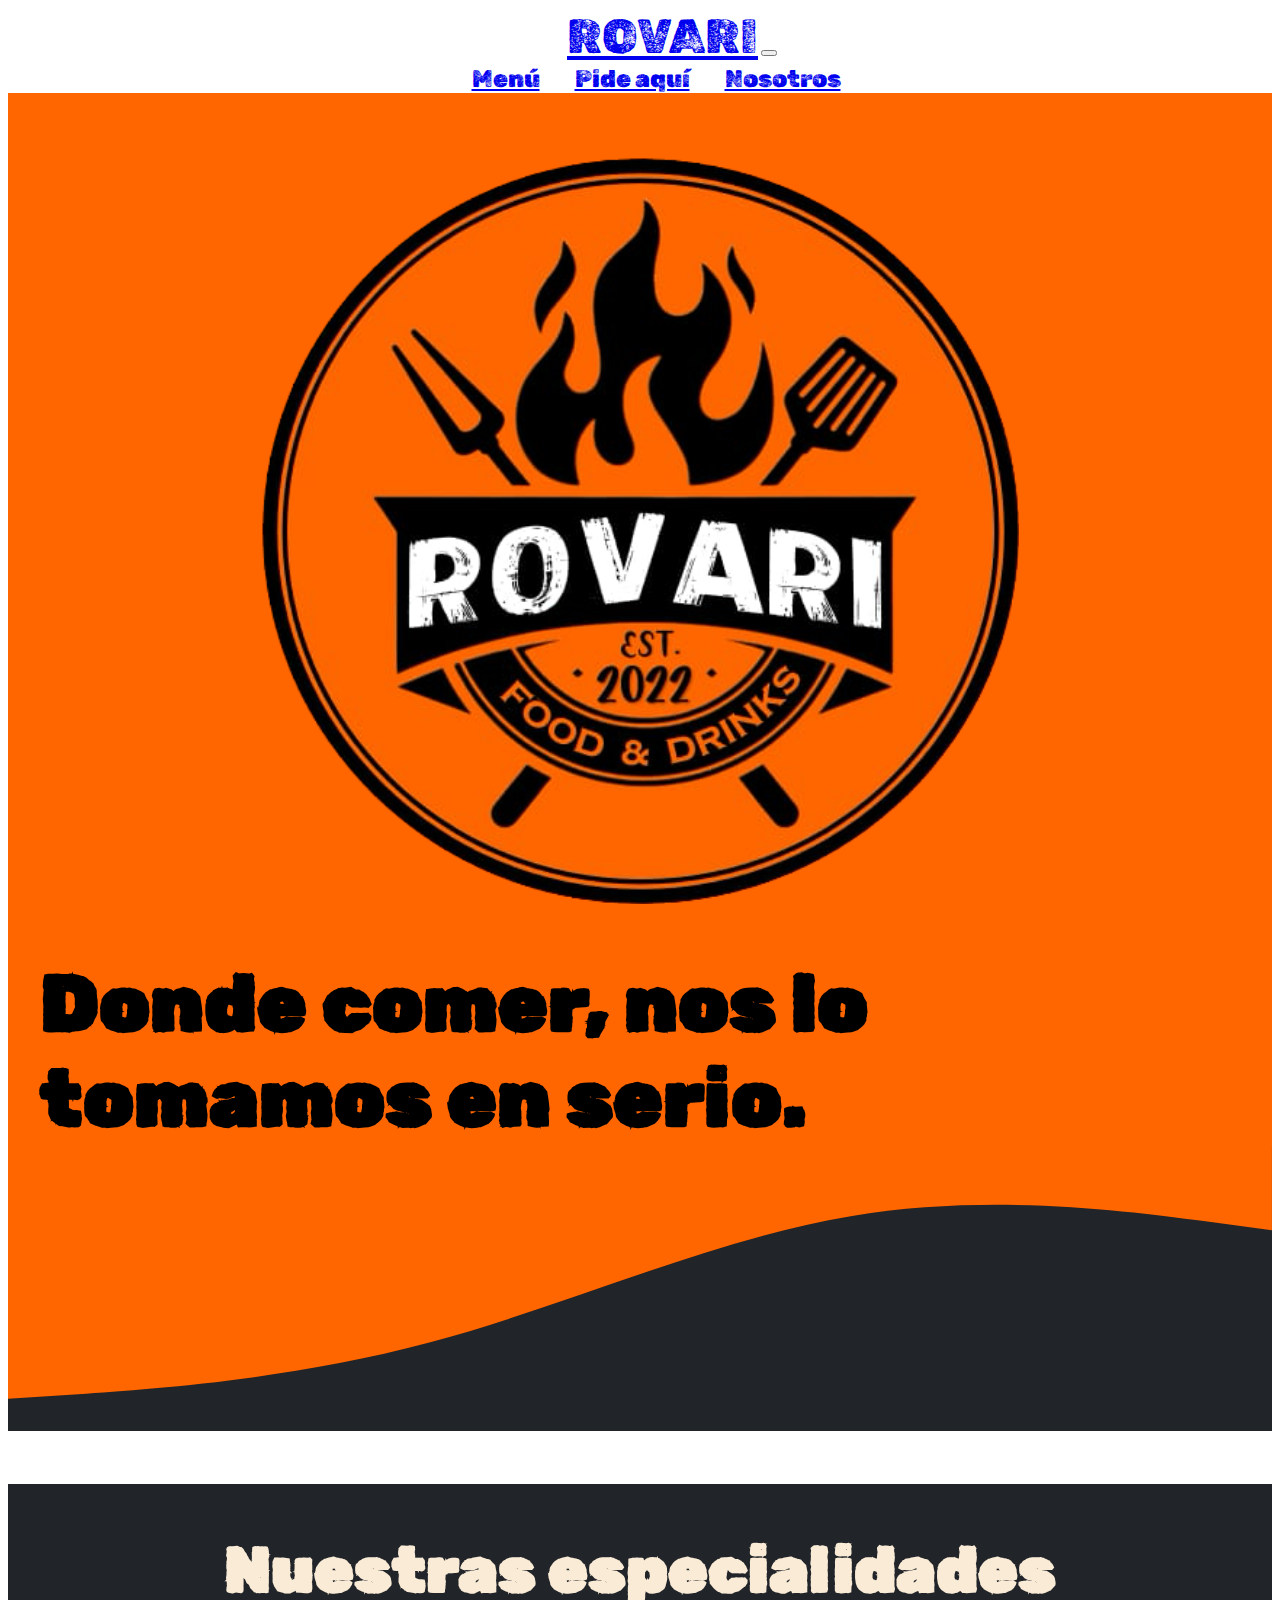
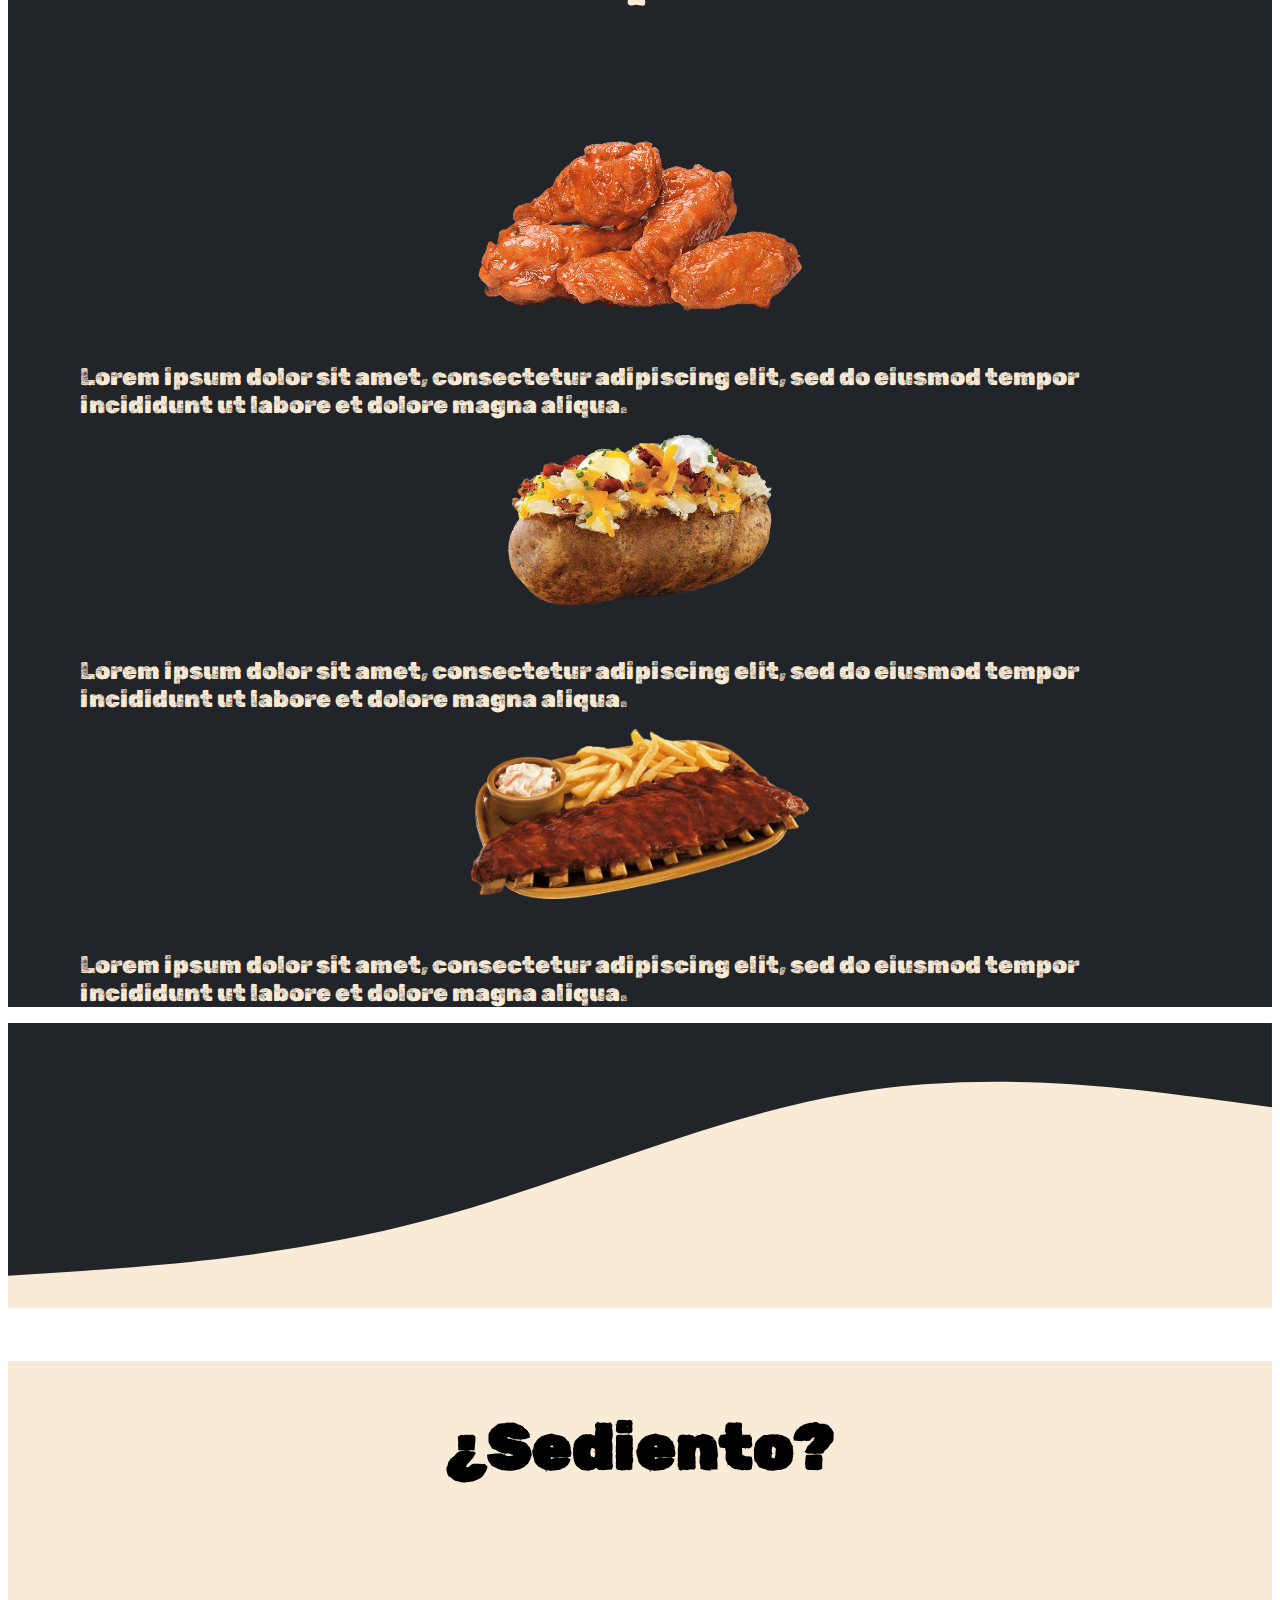
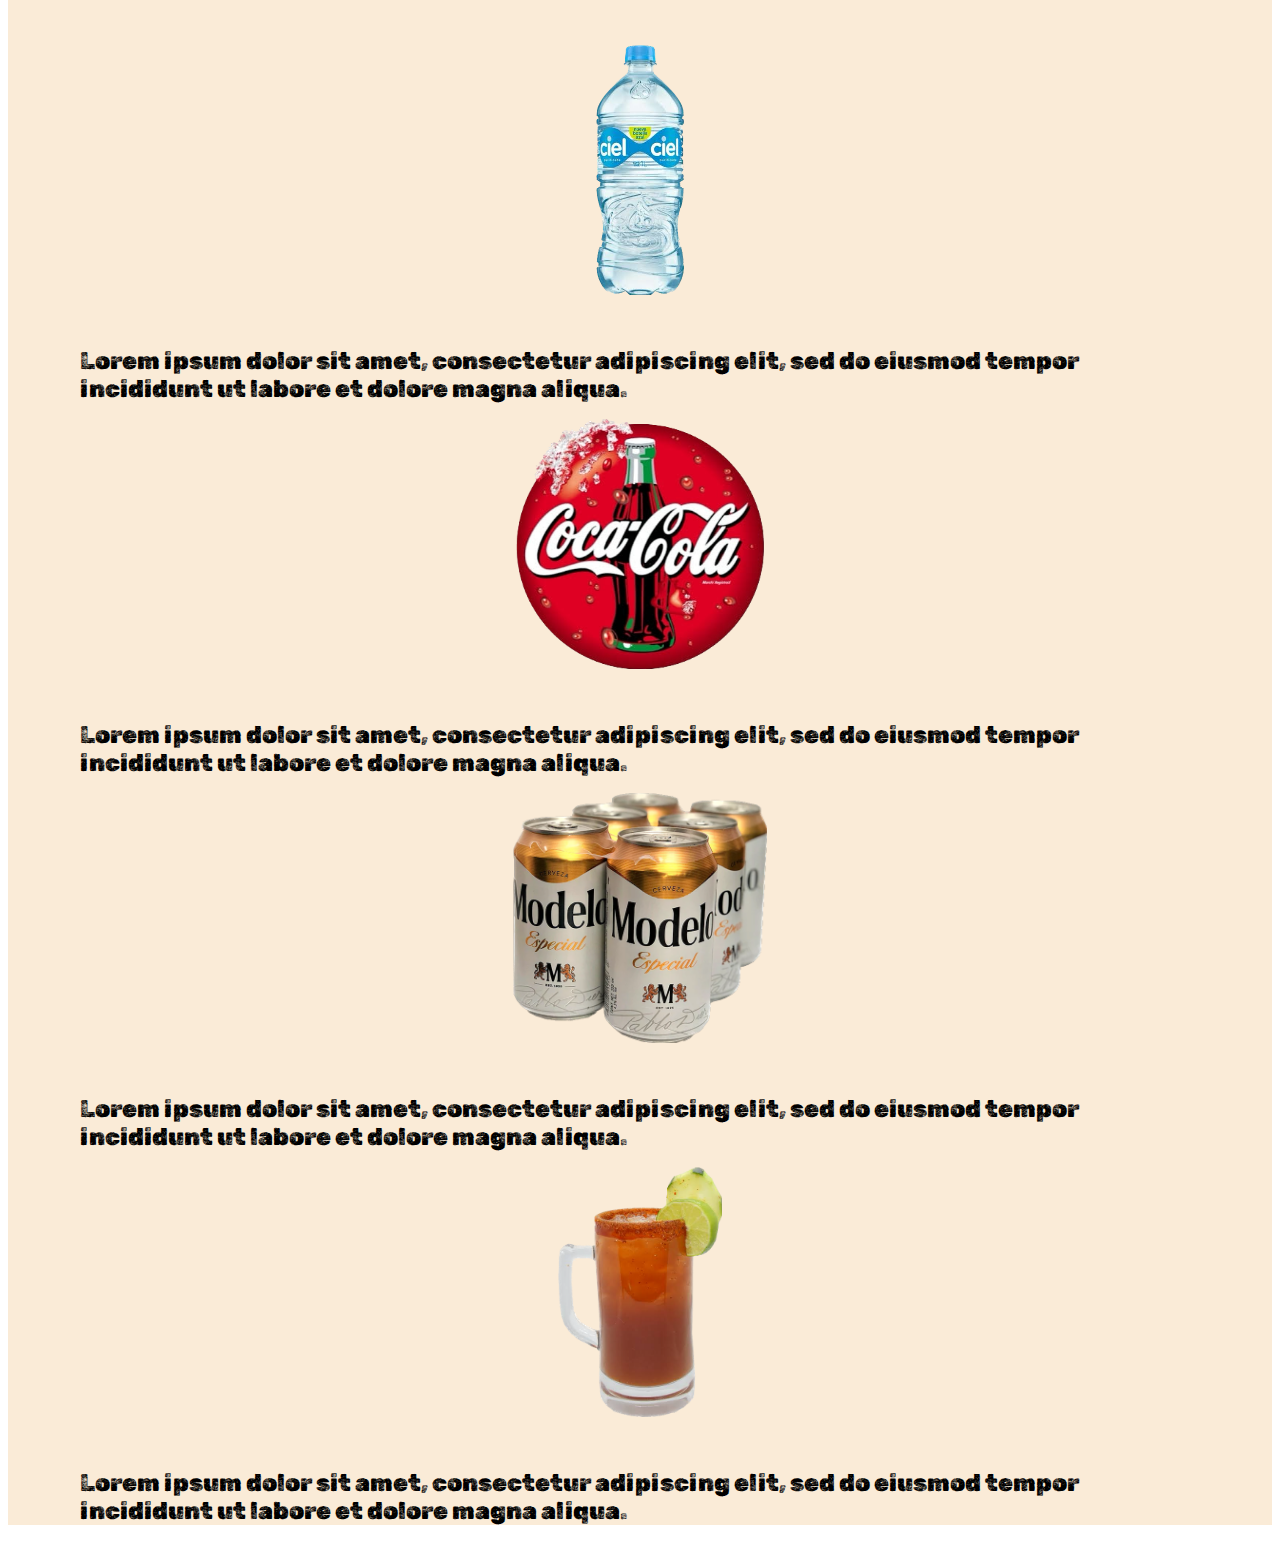
==== index.html @ 6ac89be6 "Add files via upload" ====
<!DOCTYPE html>
<html lang="en">
<head>
    <meta charset="UTF-8">
    <meta http-equiv="X-UA-Compatible" content="IE=edge">
    <meta name="viewport" content="width=device-width, initial-scale=1.0">
    <title>ROVARI - Wings, Ribs and Burgers</title>
    <!-- Favicon -->
    <link rel="icon" href="/images/ROVARI_favicon.ico">
    <!-- Google Fonts -->
    <link rel="preconnect" href="https://fonts.googleapis.com">
    <link rel="preconnect" href="https://fonts.gstatic.com" crossorigin>
    <link href="https://fonts.googleapis.com/css2?family=Rubik+Dirt&display=swap" rel="stylesheet">
    <!-- Bootstrap CSS and Icons -->
    <link href="https://cdn.jsdelivr.net/npm/bootstrap@5.3.0-alpha3/dist/css/bootstrap.min.css" rel="stylesheet" integrity="sha384-KK94CHFLLe+nY2dmCWGMq91rCGa5gtU4mk92HdvYe+M/SXH301p5ILy+dN9+nJOZ" crossorigin="anonymous">
    <link rel="stylesheet" href="https://cdn.jsdelivr.net/npm/bootstrap-icons@1.10.4/font/bootstrap-icons.css">
    <!-- Stylesheet -->
    <link rel="stylesheet" href="/style.css">

</head>
<body>
    <section class="Navigation-bar">
        <nav class="navbar navbar-expand-lg navbar-dark bg-dark">
            <div class="container-fluid">
              <a class="navbar-brand companyName" href="#">ROVARI</a>
              <button class="navbar-toggler" type="button" data-bs-toggle="collapse" data-bs-target="#navbarNavAltMarkup" aria-controls="navbarNavAltMarkup" aria-expanded="false" aria-label="Toggle navigation">
                <span class="navbar-toggler-icon"></span>
              </button>
              <div class="collapse navbar-collapse navigation-options" id="navbarNavAltMarkup">
                <div class="navbar-nav">
                  <a class="nav-link" aria-current="page" href="#">Menú</a>
                  <a class="nav-link" href="#">Pide aquí</a>
                  <a class="nav-link last-option-navbar" href="#">Nosotros</a>
                </div>
              </div>
            </div>
          </nav>
    </section>

    <section class="title">
      <div class="row g-0">
        <div class="col-lg-6">
          <img class="title-image" src="/images/logo.PNG" alt="ROVARI-logo">
        </div>
        <div class="col-lg-6">
          <h1 class="main-heading">Donde comer, nos lo tomamos en serio.</h1>
        </div>
      </div>
    </section>

    <section class="food-wave">
      <svg xmlns="http://www.w3.org/2000/svg" viewBox="0 0 1440 320"><path fill="#ff6600" fill-opacity="1" d="M0,288L80,282.7C160,277,320,267,480,224C640,181,800,107,960,80C1120,53,1280,75,1360,85.3L1440,96L1440,0L1360,0C1280,0,1120,0,960,0C800,0,640,0,480,0C320,0,160,0,80,0L0,0Z"></path></svg>
    </section>

    <section class="food-container">
      <h2 class="title-food">Nuestras especialidades</h2>
      <div class="row g-0">
        <div class="col-lg-4 food-col">
          <figure>
            <img class="food-image" src="/images/wings.PNG" alt="wings-pic">
            <p class="food-description">Lorem ipsum dolor sit amet, consectetur adipiscing elit, sed do eiusmod tempor incididunt ut labore et dolore magna aliqua.</p>
          </figure>
        </div>
        <div class="col-lg-4 food-col">
          <figure>
            <img class="food-image" src="/images/baked-potato.PNG" alt="baked-potato-pic">
            <p class="food-description">Lorem ipsum dolor sit amet, consectetur adipiscing elit, sed do eiusmod tempor incididunt ut labore et dolore magna aliqua.</p>
          </figure>
        </div>
        <div class="col-lg-4 food-col">
          <figure>
            <img class="food-image" src="/images/ribs.PNG" alt="ribs-pic">
            <p class="food-description">Lorem ipsum dolor sit amet, consectetur adipiscing elit, sed do eiusmod tempor incididunt ut labore et dolore magna aliqua.</p>
          </figure>
        </div>
      </div>
    </section>

    <section class="drinks-wave">
      <svg xmlns="http://www.w3.org/2000/svg" viewBox="0 0 1440 320"><path fill="#212529" fill-opacity="1" d="M0,288L80,282.7C160,277,320,267,480,224C640,181,800,107,960,80C1120,53,1280,75,1360,85.3L1440,96L1440,0L1360,0C1280,0,1120,0,960,0C800,0,640,0,480,0C320,0,160,0,80,0L0,0Z"></path></svg>
    </section>

    <section class="drinks-container">
      <div class="row g-0">
        <h2 class="title-drinks">¿Sediento?</h2>
        <div class="col-lg-3">
          <figure>
            <img class="drinks-image" src="/images/water.PNG" alt="water-pic">
            <p class="drinks-description">Lorem ipsum dolor sit amet, consectetur adipiscing elit, sed do eiusmod tempor incididunt ut labore et dolore magna aliqua.</p>
          </figure>
        </div>
        <div class="col-lg-3">
          <figure>
            <img class="drinks-image" src="/images/coke.PNG" alt="coke-pic">
            <p class="drinks-description">Lorem ipsum dolor sit amet, consectetur adipiscing elit, sed do eiusmod tempor incididunt ut labore et dolore magna aliqua.</p>
          </figure>
        </div>
        <div class="col-lg-3">
          <figure>
            <img class="drinks-image" src="/images/beer.PNG" alt="beer-pic">
            <p class="drinks-description">Lorem ipsum dolor sit amet, consectetur adipiscing elit, sed do eiusmod tempor incididunt ut labore et dolore magna aliqua.</p>
          </figure>
        </div>
        <div class="col-lg-3">
          <figure>
            <img class="drinks-image" src="/images/miche.PNG" alt="michelada-pic">
            <p class="drinks-description">Lorem ipsum dolor sit amet, consectetur adipiscing elit, sed do eiusmod tempor incididunt ut labore et dolore magna aliqua.</p>
          </figure>
        </div>
      </div>
    </section>

    <!-- Bootstrap JS -->
    <script src="https://cdn.jsdelivr.net/npm/bootstrap@5.3.0-alpha3/dist/js/bootstrap.bundle.min.js" integrity="sha384-ENjdO4Dr2bkBIFxQpeoTz1HIcje39Wm4jDKdf19U8gI4ddQ3GYNS7NTKfAdVQSZe" crossorigin="anonymous"></script>
</body>
</html>
---- style.css ----
body {
    font-family: 'Rubik Dirt', cursive;
    text-align: center;
}

.companyName {
    font-size: 3rem;
    margin-left: 4rem;
}

.navigation-options {
    justify-content: right;
}

.nav-link {
    font-size: 1.5rem;
    margin-left: 2rem;
}

¡.last-option-navbar {
    margin-right: 2rem;
}

.title {
    background-color: #ff6600;
}

.title-image {
    width: 60%;
    margin-top: 4rem;
}

.main-heading {
    font-size: 5rem;
    margin-top: 14rem;
    text-align: left;
}

.food-wave {
    background-color: #212529;
}

.food-container {
    background-color: #212529;
}

.title-food {
    color: antiquewhite;
    font-size: 4rem;
    padding: 3rem 0 10rem 0;
}

.food-col {
    background-color: #212529;
    color: antiquewhite;
}

.food-image {
    height: 250px;
    margin-bottom: 2rem;
}

.food-description {
    font-size: 1.5rem;
    margin-top: 2rem;
    text-align: left;
    margin: 0 2rem 0 2rem;
}

.drinks-wave {
    background-color: antiquewhite;
}

.drinks-container {
    background-color: antiquewhite;
}

.title-drinks {
    font-size: 5rem;
    margin-bottom: 5rem;
}

.drinks-image {
    height: 300px;
    margin-bottom: 2rem;
}

.drinks-description {
    font-size: 1.5rem;
    margin-top: 2rem;
    text-align: left;
    margin: 0 2rem 0 2rem;
}

@media (max-width: 1400px){
    .title-image {
        width: 60%;
    }

    .main-heading {
        margin: 3rem 2rem 0 2rem;
        font-size: 5rem;
    }

    .title-food {
        font-size: 4rem;
        padding: 3rem 2rem 5rem 2rem;
    }

    .food-image {
        height: 170px;
        margin-bottom: 3rem;
    }

    .title-drinks {
        font-size: 4rem;
        padding: 3rem 2rem 5rem 2rem;
    }

    .drinks-image {
        height: 250px;
        margin-bottom: 3rem;
    }
}

@media (max-width: 600px){
    .title-image {
        width: 60%;
    }

    .main-heading {
        margin: 3rem 2rem 0 2rem;
        font-size: 3rem;
    }

    .title-food {
        text-align: left;
        font-size: 2.7rem;
        padding: 3rem 1rem 1rem 2rem;
    }

    .food-image {
        height: 170px;
        margin-top: 3rem;
        margin-bottom: 4rem;
    }

    .food-description {
        font-size: 1.3rem;
        margin-top: 2rem;
        text-align: left;
        margin: 0 3rem 0 3rem;
    }

    .title-drinks {
        font-size: 3rem;
        padding-top: 3rem;
        margin-bottom: 0;
    }

    .drinks-image {
        height: 170px;
        margin-top: 2rem;
        margin-bottom: 4rem;
    }

    .drinks-description {
        font-size: 1.3rem;
        margin-top: 1.5rem;
        text-align: left;
        margin: 0 3rem 0 3rem;
    }
}
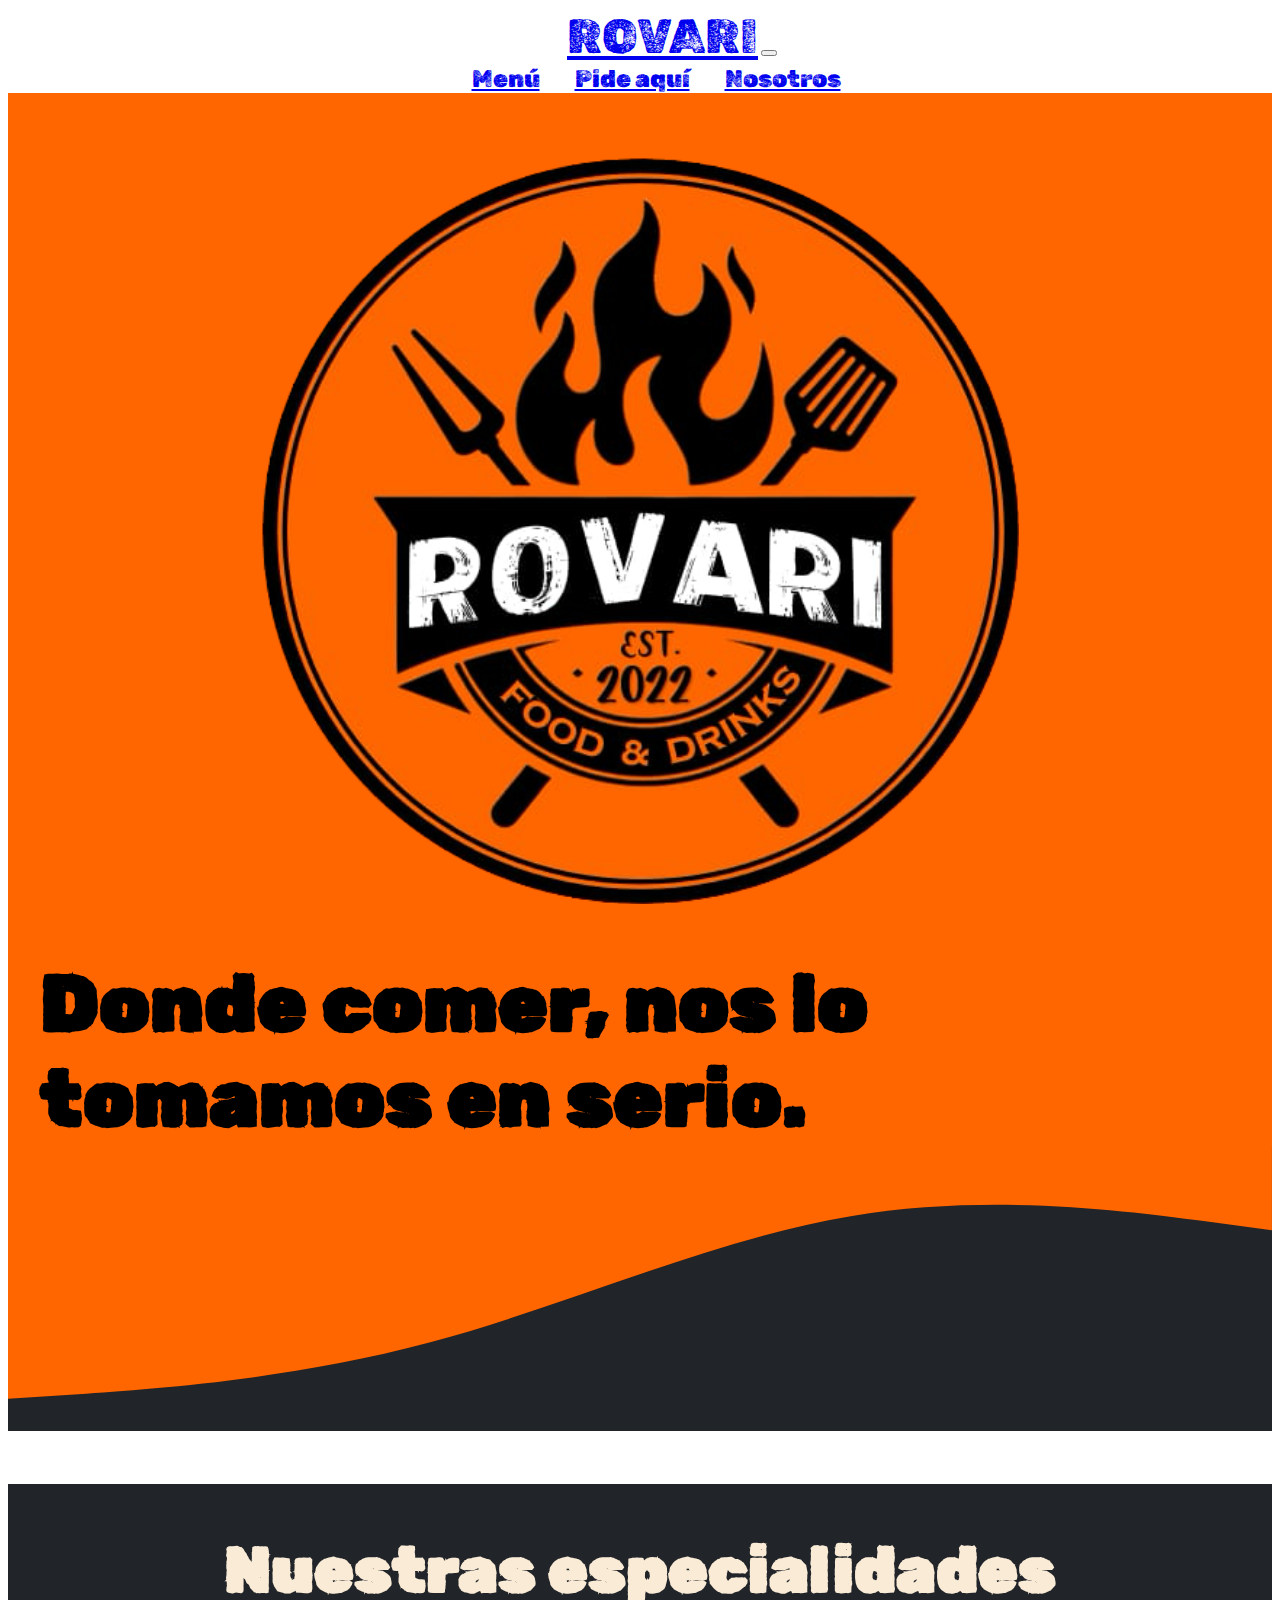
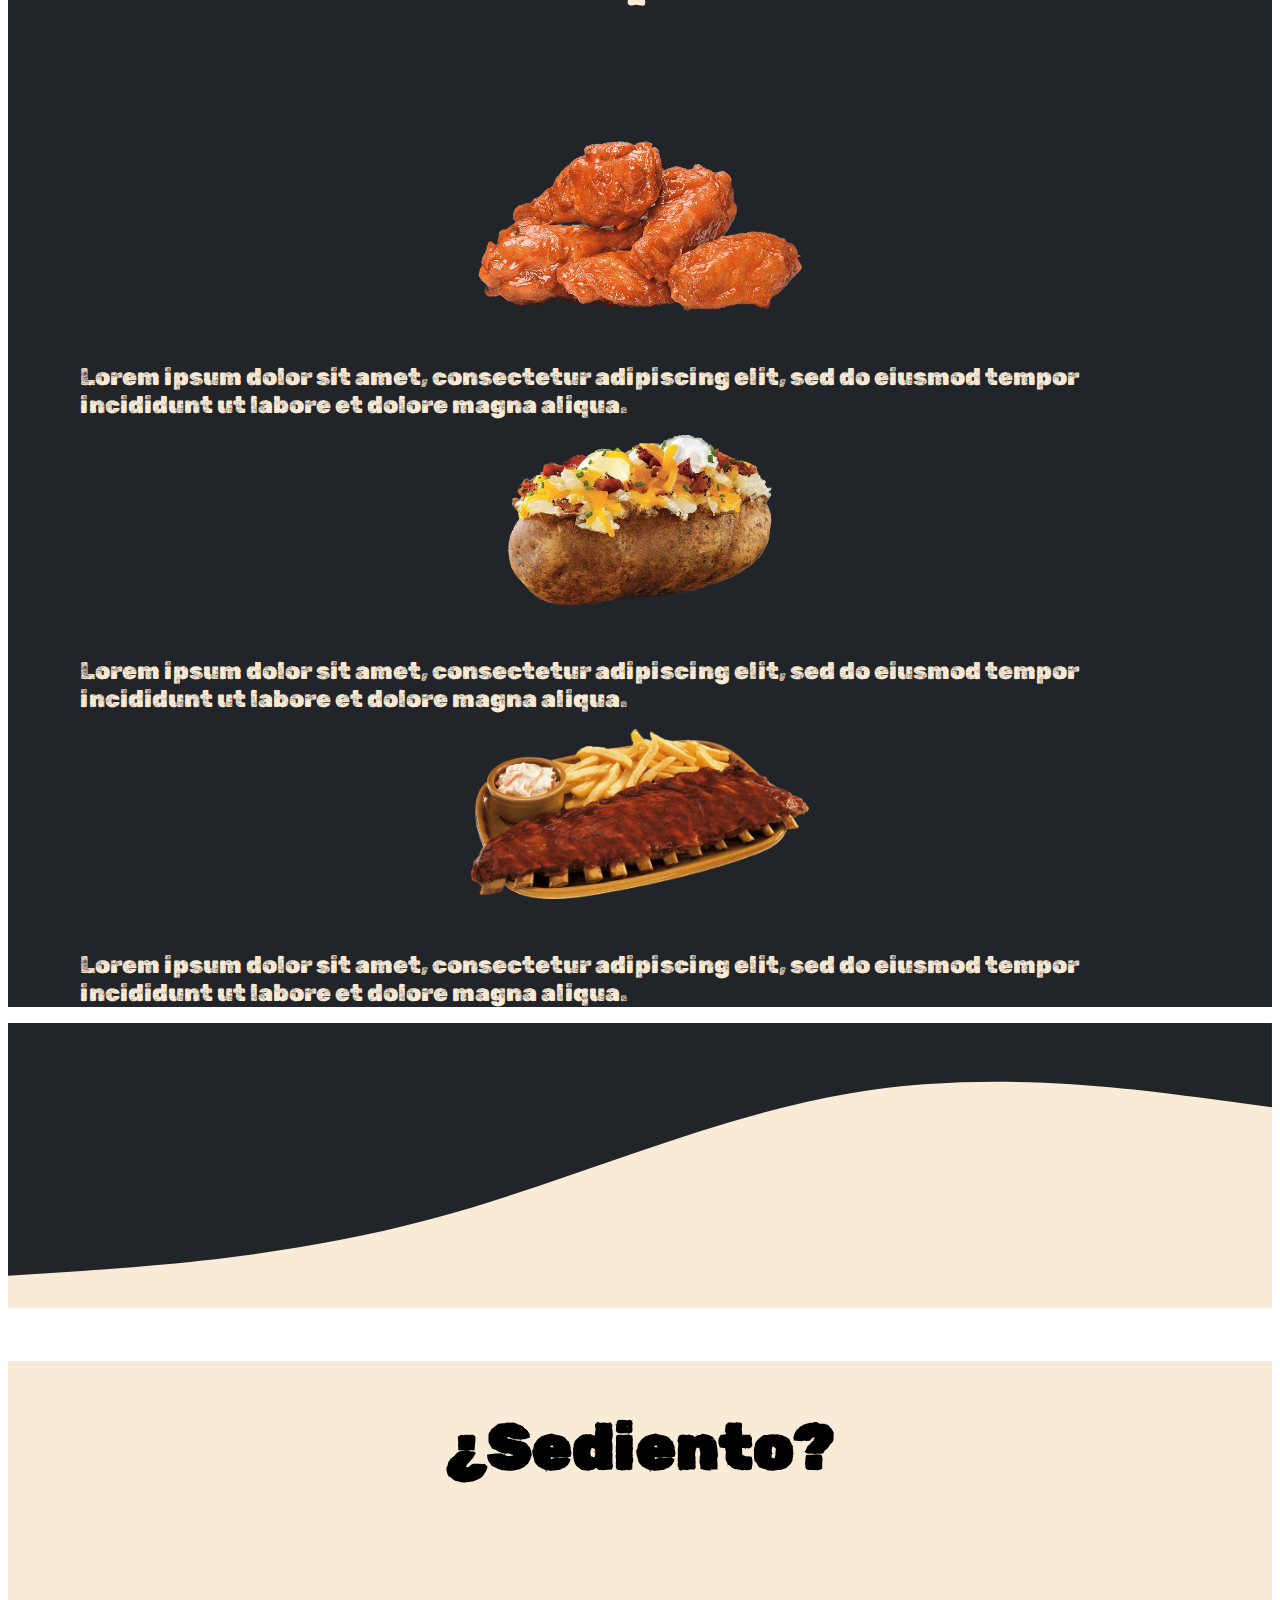
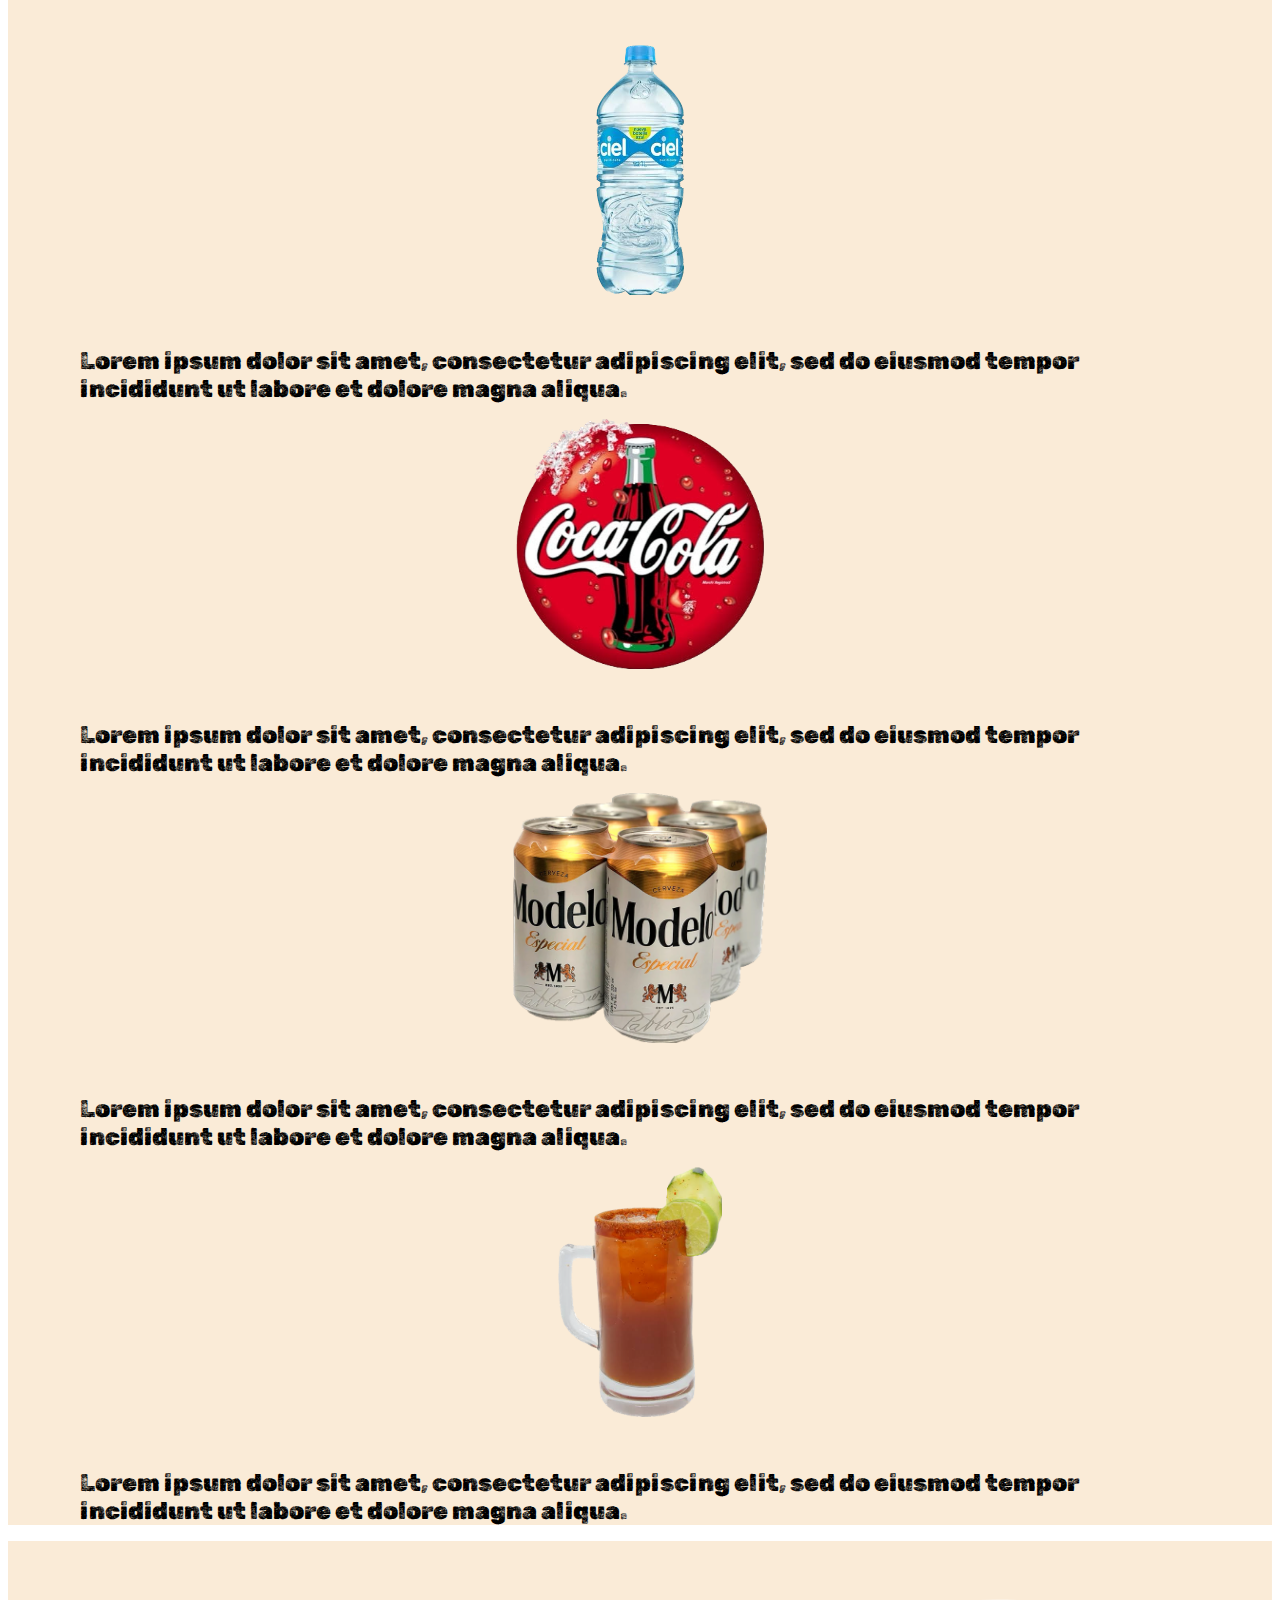
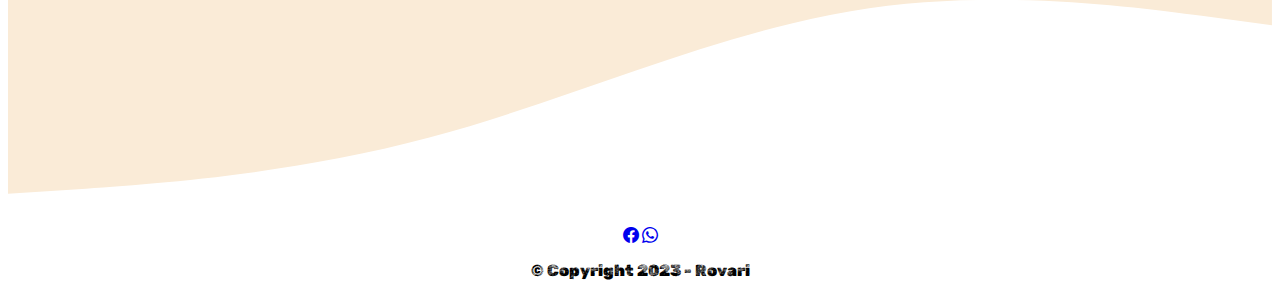
==== commit 96281708: "Add files via upload" ====
--- a/index.html
+++ b/index.html
@@ -6,7 +6,7 @@
     <meta name="viewport" content="width=device-width, initial-scale=1.0">
     <title>ROVARI - Wings, Ribs and Burgers</title>
     <!-- Favicon -->
-    <link rel="icon" href="/images/ROVARI_favicon.ico">
+    <link rel="icon" href="images/ROVARI_favicon.ico">
     <!-- Google Fonts -->
     <link rel="preconnect" href="https://fonts.googleapis.com">
     <link rel="preconnect" href="https://fonts.gstatic.com" crossorigin>
@@ -15,7 +15,7 @@
     <link href="https://cdn.jsdelivr.net/npm/bootstrap@5.3.0-alpha3/dist/css/bootstrap.min.css" rel="stylesheet" integrity="sha384-KK94CHFLLe+nY2dmCWGMq91rCGa5gtU4mk92HdvYe+M/SXH301p5ILy+dN9+nJOZ" crossorigin="anonymous">
     <link rel="stylesheet" href="https://cdn.jsdelivr.net/npm/bootstrap-icons@1.10.4/font/bootstrap-icons.css">
     <!-- Stylesheet -->
-    <link rel="stylesheet" href="/style.css">
+    <link rel="stylesheet" href="css/style.css">
 
 </head>
 <body>
@@ -40,7 +40,7 @@
     <section class="title">
       <div class="row g-0">
         <div class="col-lg-6">
-          <img class="title-image" src="/images/logo.PNG" alt="ROVARI-logo">
+          <img class="title-image" src="images/logo.PNG" alt="ROVARI-logo">
         </div>
         <div class="col-lg-6">
           <h1 class="main-heading">Donde comer, nos lo tomamos en serio.</h1>
@@ -57,19 +57,19 @@
       <div class="row g-0">
         <div class="col-lg-4 food-col">
           <figure>
-            <img class="food-image" src="/images/wings.PNG" alt="wings-pic">
+            <img class="food-image" src="images/wings.PNG" alt="wings-pic">
             <p class="food-description">Lorem ipsum dolor sit amet, consectetur adipiscing elit, sed do eiusmod tempor incididunt ut labore et dolore magna aliqua.</p>
           </figure>
         </div>
         <div class="col-lg-4 food-col">
           <figure>
-            <img class="food-image" src="/images/baked-potato.PNG" alt="baked-potato-pic">
+            <img class="food-image" src="images/baked-potato.PNG" alt="baked-potato-pic">
             <p class="food-description">Lorem ipsum dolor sit amet, consectetur adipiscing elit, sed do eiusmod tempor incididunt ut labore et dolore magna aliqua.</p>
           </figure>
         </div>
         <div class="col-lg-4 food-col">
           <figure>
-            <img class="food-image" src="/images/ribs.PNG" alt="ribs-pic">
+            <img class="food-image" src="images/ribs.PNG" alt="ribs-pic">
             <p class="food-description">Lorem ipsum dolor sit amet, consectetur adipiscing elit, sed do eiusmod tempor incididunt ut labore et dolore magna aliqua.</p>
           </figure>
         </div>
@@ -85,31 +85,41 @@
         <h2 class="title-drinks">¿Sediento?</h2>
         <div class="col-lg-3">
           <figure>
-            <img class="drinks-image" src="/images/water.PNG" alt="water-pic">
+            <img class="drinks-image" src="images/water.PNG" alt="water-pic">
             <p class="drinks-description">Lorem ipsum dolor sit amet, consectetur adipiscing elit, sed do eiusmod tempor incididunt ut labore et dolore magna aliqua.</p>
           </figure>
         </div>
         <div class="col-lg-3">
           <figure>
-            <img class="drinks-image" src="/images/coke.PNG" alt="coke-pic">
+            <img class="drinks-image" src="images/coke.PNG" alt="coke-pic">
             <p class="drinks-description">Lorem ipsum dolor sit amet, consectetur adipiscing elit, sed do eiusmod tempor incididunt ut labore et dolore magna aliqua.</p>
           </figure>
         </div>
         <div class="col-lg-3">
           <figure>
-            <img class="drinks-image" src="/images/beer.PNG" alt="beer-pic">
+            <img class="drinks-image" src="images/beer.PNG" alt="beer-pic">
             <p class="drinks-description">Lorem ipsum dolor sit amet, consectetur adipiscing elit, sed do eiusmod tempor incididunt ut labore et dolore magna aliqua.</p>
           </figure>
         </div>
         <div class="col-lg-3">
           <figure>
-            <img class="drinks-image" src="/images/miche.PNG" alt="michelada-pic">
+            <img class="drinks-image" src="images/miche.PNG" alt="michelada-pic">
             <p class="drinks-description">Lorem ipsum dolor sit amet, consectetur adipiscing elit, sed do eiusmod tempor incididunt ut labore et dolore magna aliqua.</p>
           </figure>
         </div>
       </div>
     </section>
 
+    <section class="footer-wave">
+      <svg xmlns="http://www.w3.org/2000/svg" viewBox="0 0 1440 320"><path fill="#faebd7" fill-opacity="1" d="M0,288L80,282.7C160,277,320,267,480,224C640,181,800,107,960,80C1120,53,1280,75,1360,85.3L1440,96L1440,0L1360,0C1280,0,1120,0,960,0C800,0,640,0,480,0C320,0,160,0,80,0L0,0Z"></path></svg>
+    </section>
+
+    <section class="footer-container">
+      <a href="https://www.facebook.com/profile.php?id=100089805169221" target="_blank" class="social-icon"><i class="bi bi-facebook"></i></a>
+      <a href="https://wa.me/527831362451/?text=Hola%20quisiera%20hacer%20un%20pedido" target="_blank" class="social-icon"><i class="bi bi-whatsapp"></i></a>
+      <p class="copyright-section">© Copyright 2023 - Rovari</p>
+    </section>
+
     <!-- Bootstrap JS -->
     <script src="https://cdn.jsdelivr.net/npm/bootstrap@5.3.0-alpha3/dist/js/bootstrap.bundle.min.js" integrity="sha384-ENjdO4Dr2bkBIFxQpeoTz1HIcje39Wm4jDKdf19U8gI4ddQ3GYNS7NTKfAdVQSZe" crossorigin="anonymous"></script>
 </body>
--- a/css/style.css
+++ b/css/style.css
@@ -0,0 +1,173 @@
+body {
+    font-family: 'Rubik Dirt', cursive;
+    text-align: center;
+}
+
+.companyName {
+    font-size: 3rem;
+    margin-left: 4rem;
+}
+
+.navigation-options {
+    justify-content: right;
+}
+
+.nav-link {
+    font-size: 1.5rem;
+    margin-left: 2rem;
+}
+
+¡.last-option-navbar {
+    margin-right: 2rem;
+}
+
+.title {
+    background-color: #ff6600;
+}
+
+.title-image {
+    width: 60%;
+    margin-top: 4rem;
+}
+
+.main-heading {
+    font-size: 5rem;
+    margin-top: 14rem;
+    text-align: left;
+}
+
+.food-wave {
+    background-color: #212529;
+}
+
+.food-container {
+    background-color: #212529;
+}
+
+.title-food {
+    color: antiquewhite;
+    font-size: 4rem;
+    padding: 3rem 0 10rem 0;
+}
+
+.food-col {
+    background-color: #212529;
+    color: antiquewhite;
+}
+
+.food-image {
+    height: 250px;
+    margin-bottom: 2rem;
+}
+
+.food-description {
+    font-size: 1.5rem;
+    margin-top: 2rem;
+    text-align: left;
+    margin: 0 2rem 0 2rem;
+}
+
+.drinks-wave {
+    background-color: antiquewhite;
+}
+
+.drinks-container {
+    background-color: antiquewhite;
+}
+
+.title-drinks {
+    font-size: 5rem;
+    margin-bottom: 5rem;
+}
+
+.drinks-image {
+    height: 300px;
+    margin-bottom: 2rem;
+}
+
+.drinks-description {
+    font-size: 1.5rem;
+    margin-top: 2rem;
+    text-align: left;
+    margin: 0 2rem 0 2rem;
+}
+
+@media (max-width: 1400px){
+    .title-image {
+        width: 60%;
+    }
+
+    .main-heading {
+        margin: 3rem 2rem 0 2rem;
+        font-size: 5rem;
+    }
+
+    .title-food {
+        font-size: 4rem;
+        padding: 3rem 2rem 5rem 2rem;
+    }
+
+    .food-image {
+        height: 170px;
+        margin-bottom: 3rem;
+    }
+
+    .title-drinks {
+        font-size: 4rem;
+        padding: 3rem 2rem 5rem 2rem;
+    }
+
+    .drinks-image {
+        height: 250px;
+        margin-bottom: 3rem;
+    }
+}
+
+@media (max-width: 600px){
+    .title-image {
+        width: 60%;
+    }
+
+    .main-heading {
+        margin: 3rem 2rem 0 2rem;
+        font-size: 3rem;
+    }
+
+    .title-food {
+        text-align: left;
+        font-size: 2.7rem;
+        padding: 3rem 1rem 1rem 2rem;
+    }
+
+    .food-image {
+        height: 170px;
+        margin-top: 3rem;
+        margin-bottom: 4rem;
+    }
+
+    .food-description {
+        font-size: 1.3rem;
+        margin-top: 2rem;
+        text-align: left;
+        margin: 0 3rem 0 3rem;
+    }
+
+    .title-drinks {
+        font-size: 3rem;
+        padding-top: 3rem;
+        margin-bottom: 0;
+    }
+
+    .drinks-image {
+        height: 170px;
+        margin-top: 2rem;
+        margin-bottom: 4rem;
+    }
+
+    .drinks-description {
+        font-size: 1.3rem;
+        margin-top: 1.5rem;
+        text-align: left;
+        margin: 0 3rem 0 3rem;
+    }
+}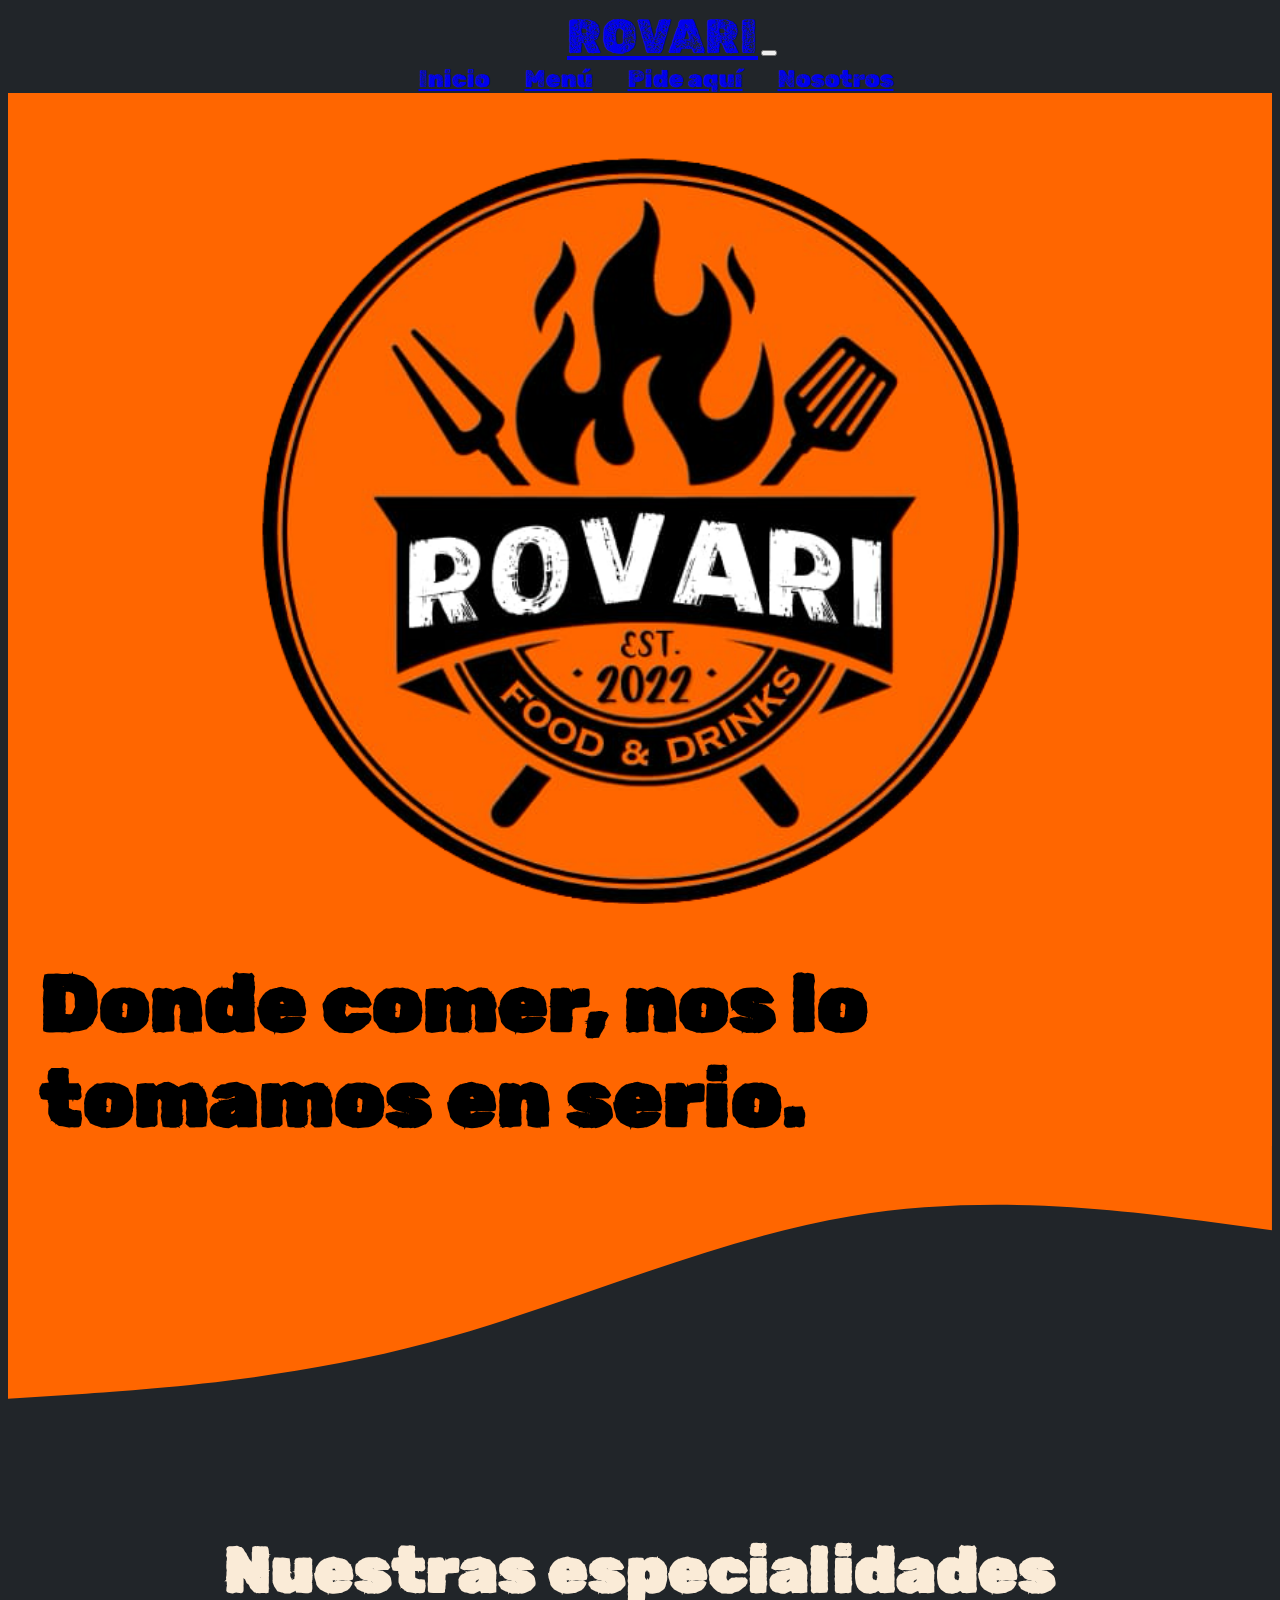
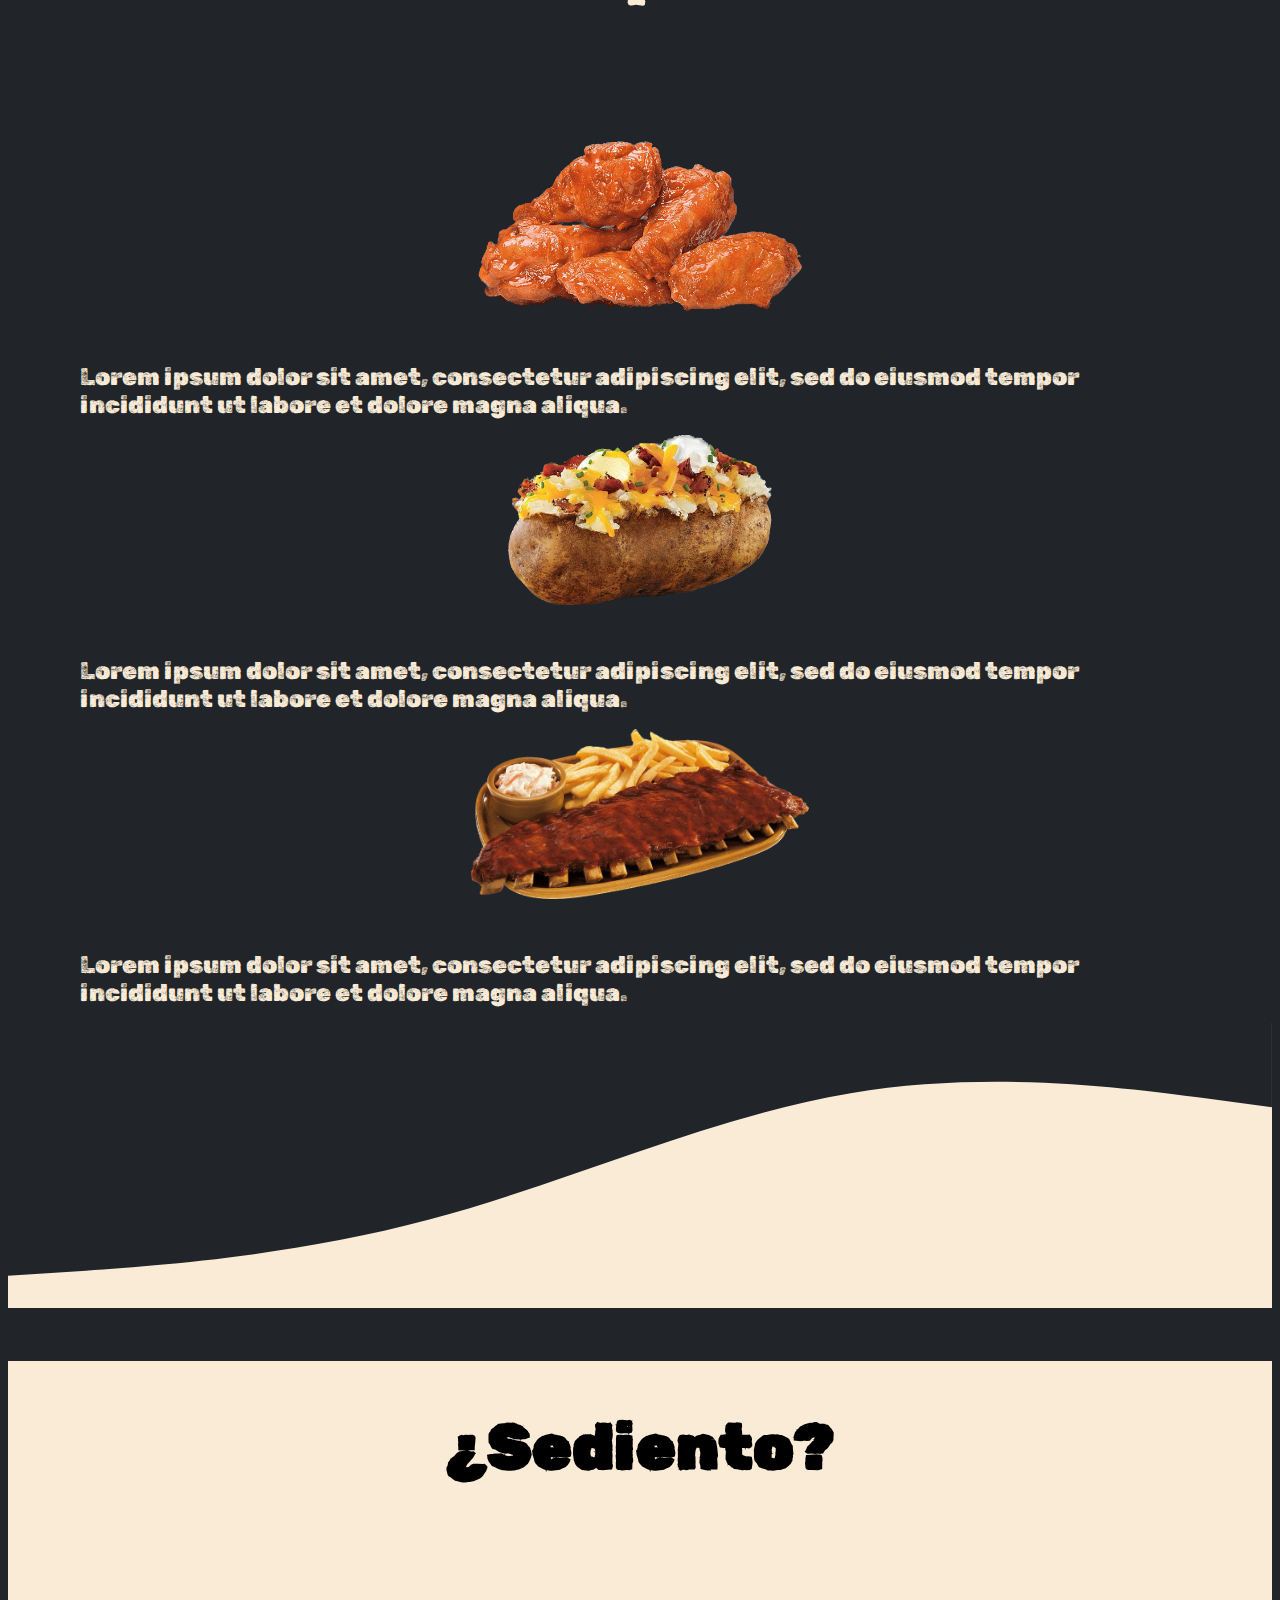
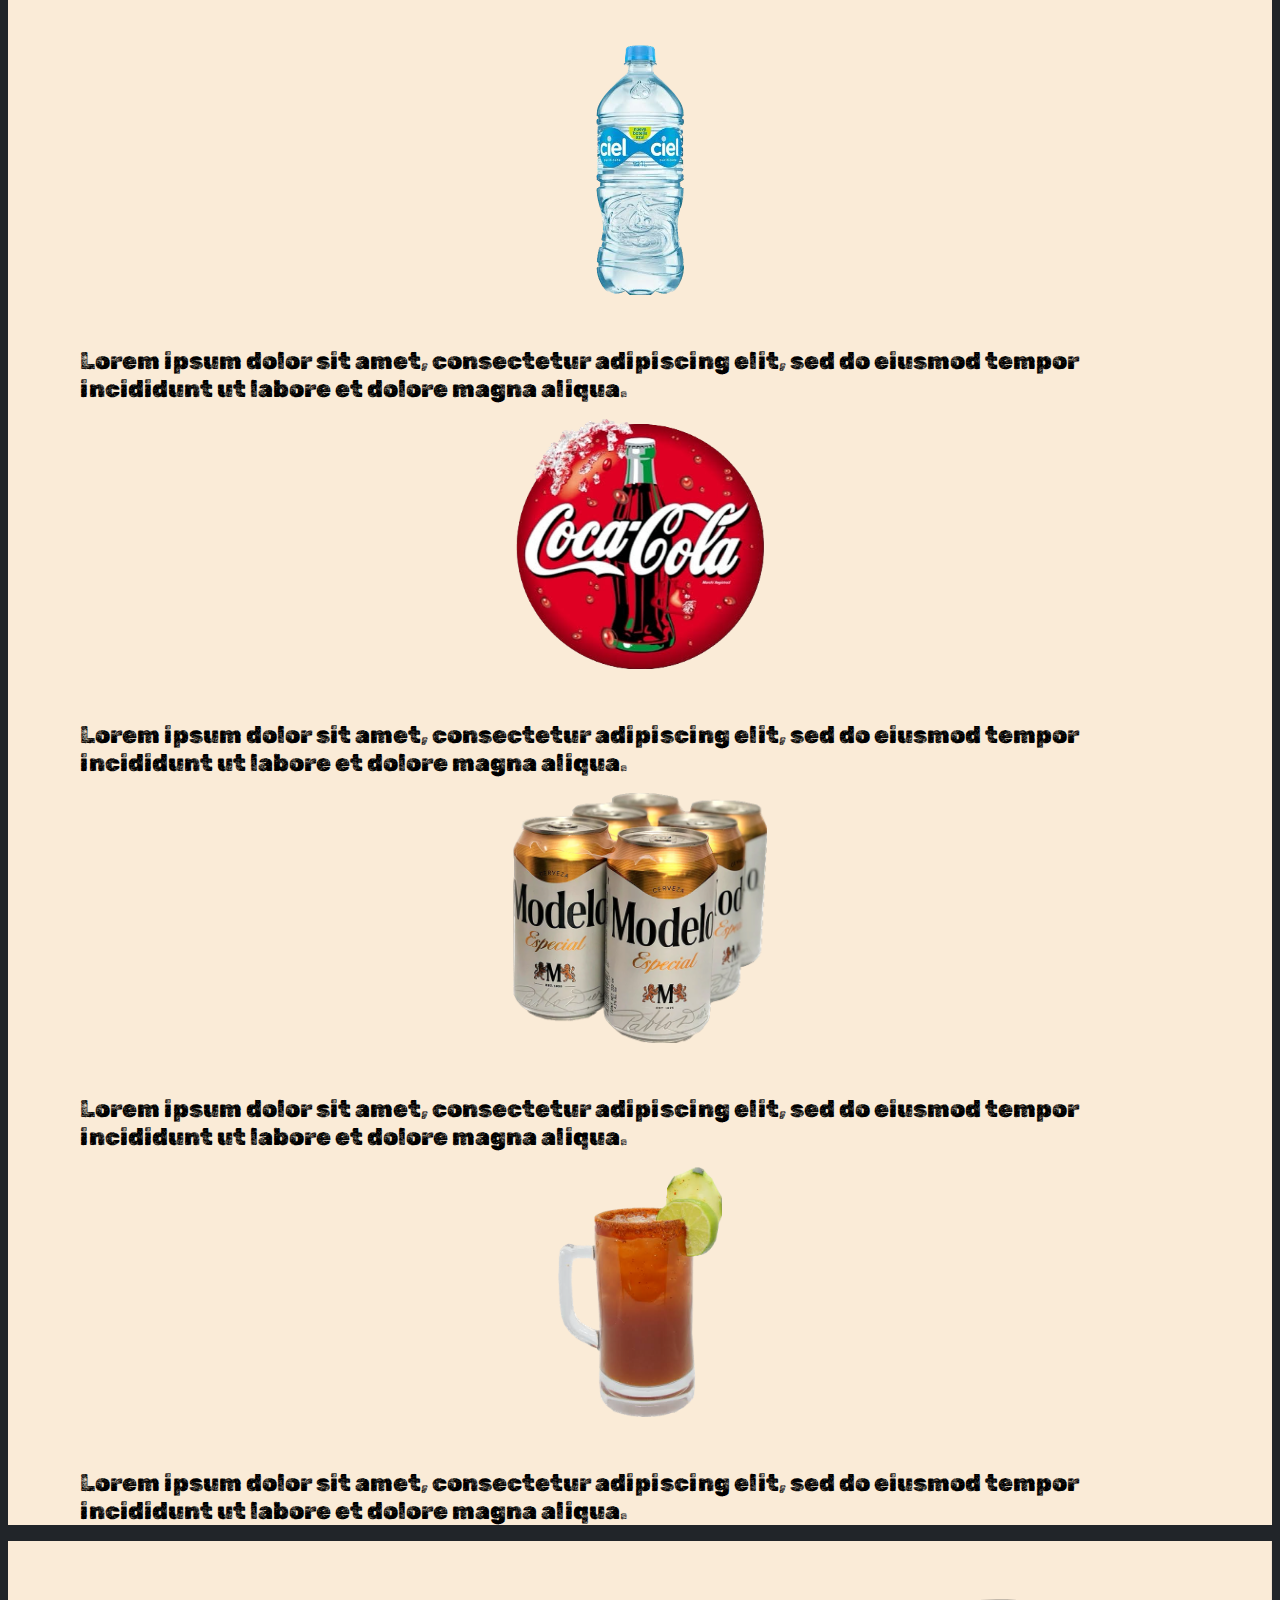
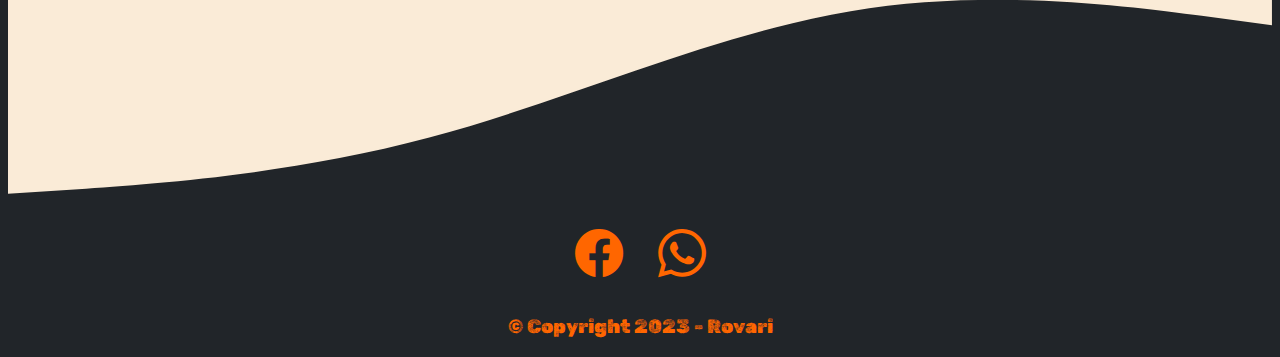
==== commit a21277e5: "Add files via upload" ====
--- a/index.html
+++ b/index.html
@@ -1,40 +1,44 @@
 <!DOCTYPE html>
 <html lang="en">
 <head>
-    <meta charset="UTF-8">
-    <meta http-equiv="X-UA-Compatible" content="IE=edge">
-    <meta name="viewport" content="width=device-width, initial-scale=1.0">
-    <title>ROVARI - Wings, Ribs and Burgers</title>
-    <!-- Favicon -->
-    <link rel="icon" href="images/ROVARI_favicon.ico">
-    <!-- Google Fonts -->
-    <link rel="preconnect" href="https://fonts.googleapis.com">
-    <link rel="preconnect" href="https://fonts.gstatic.com" crossorigin>
-    <link href="https://fonts.googleapis.com/css2?family=Rubik+Dirt&display=swap" rel="stylesheet">
-    <!-- Bootstrap CSS and Icons -->
-    <link href="https://cdn.jsdelivr.net/npm/bootstrap@5.3.0-alpha3/dist/css/bootstrap.min.css" rel="stylesheet" integrity="sha384-KK94CHFLLe+nY2dmCWGMq91rCGa5gtU4mk92HdvYe+M/SXH301p5ILy+dN9+nJOZ" crossorigin="anonymous">
-    <link rel="stylesheet" href="https://cdn.jsdelivr.net/npm/bootstrap-icons@1.10.4/font/bootstrap-icons.css">
-    <!-- Stylesheet -->
-    <link rel="stylesheet" href="css/style.css">
+  <meta name="keywords" content="Comida, tuxpan, Tuxpan, alitas, hamburguesas, refresco, bebidas, rico">
+  <meta name="description" content="Las mejores alitas, papas asadas y costillas del puerto de Tuxpan, Veracruz">
+  <meta name="author" content="Pablo Osorio">
+  <meta charset="UTF-8">
+  <meta http-equiv="X-UA-Compatible" content="IE=edge">
+  <meta name="viewport" content="width=device-width, initial-scale=1.0">
+  <title>ROVARI - Wings, Ribs and Burgers</title>
+  <!-- Favicon -->
+  <link rel="icon" href="images/ROVARI_favicon.ico">
+  <!-- Google Fonts -->
+  <link rel="preconnect" href="https://fonts.googleapis.com">
+  <link rel="preconnect" href="https://fonts.gstatic.com" crossorigin>
+  <link href="https://fonts.googleapis.com/css2?family=Rubik+Dirt&display=swap" rel="stylesheet">
+  <!-- Bootstrap CSS and Icons -->
+  <link href="https://cdn.jsdelivr.net/npm/bootstrap@5.3.0-alpha3/dist/css/bootstrap.min.css" rel="stylesheet" integrity="sha384-KK94CHFLLe+nY2dmCWGMq91rCGa5gtU4mk92HdvYe+M/SXH301p5ILy+dN9+nJOZ" crossorigin="anonymous">
+  <link rel="stylesheet" href="https://cdn.jsdelivr.net/npm/bootstrap-icons@1.10.4/font/bootstrap-icons.css">
+  <!-- Stylesheet -->
+  <link rel="stylesheet" href="css/style.css">
 
 </head>
 <body>
     <section class="Navigation-bar">
-        <nav class="navbar navbar-expand-lg navbar-dark bg-dark">
-            <div class="container-fluid">
-              <a class="navbar-brand companyName" href="#">ROVARI</a>
-              <button class="navbar-toggler" type="button" data-bs-toggle="collapse" data-bs-target="#navbarNavAltMarkup" aria-controls="navbarNavAltMarkup" aria-expanded="false" aria-label="Toggle navigation">
-                <span class="navbar-toggler-icon"></span>
-              </button>
-              <div class="collapse navbar-collapse navigation-options" id="navbarNavAltMarkup">
-                <div class="navbar-nav">
-                  <a class="nav-link" aria-current="page" href="#">Menú</a>
-                  <a class="nav-link" href="#">Pide aquí</a>
-                  <a class="nav-link last-option-navbar" href="#">Nosotros</a>
-                </div>
-              </div>
+      <nav class="navbar navbar-expand-lg navbar-dark bg-dark">
+        <div class="container-fluid">
+          <a class="navbar-brand companyName" href="index.html">ROVARI</a>
+          <button class="navbar-toggler" type="button" data-bs-toggle="collapse" data-bs-target="#navbarNavAltMarkup" aria-controls="navbarNavAltMarkup" aria-expanded="false" aria-label="Toggle navigation">
+            <span class="navbar-toggler-icon"></span>
+          </button>
+          <div class="collapse navbar-collapse navigation-options" id="navbarNavAltMarkup">
+            <div class="navbar-nav">
+              <a class="nav-link" aria-current="page" href="index.html">Inicio</a>
+              <a class="nav-link" href="menu.html">Menú</a>
+              <a class="nav-link" href="order-here.html">Pide aquí</a>
+              <a class="nav-link last-option-navbar" href="about-us.html">Nosotros</a>
             </div>
-          </nav>
+          </div>
+        </div>
+      </nav>
     </section>
 
     <section class="title">
@@ -115,8 +119,8 @@
     </section>
 
     <section class="footer-container">
-      <a href="https://www.facebook.com/profile.php?id=100089805169221" target="_blank" class="social-icon"><i class="bi bi-facebook"></i></a>
-      <a href="https://wa.me/527831362451/?text=Hola%20quisiera%20hacer%20un%20pedido" target="_blank" class="social-icon"><i class="bi bi-whatsapp"></i></a>
+      <a href="https://www.facebook.com/profile.php?id=100089805169221" target="_blank" class="social-icon facebook"><i class="bi bi-facebook"></i></a>
+      <a href="https://wa.me/527831362451/?text=Hola%20quisiera%20hacer%20un%20pedido" target="_blank" class="social-icon whatsapp"><i class="bi bi-whatsapp"></i></a>
       <p class="copyright-section">© Copyright 2023 - Rovari</p>
     </section>
 
--- a/css/style.css
+++ b/css/style.css
@@ -1,6 +1,7 @@
 body {
     font-family: 'Rubik Dirt', cursive;
     text-align: center;
+    background-color: #212529;
 }
 
 .companyName {
@@ -92,6 +93,38 @@
     margin: 0 2rem 0 2rem;
 }
 
+.footer-wave {
+    background-color: #212529;
+}
+
+.footer-container {
+    background-color: #212529;
+}
+
+.social-icon {
+    font-size: 3rem;
+    margin: 0 1rem;
+    color: #ff6600;
+}
+
+.copyright-section {
+    color: #ff6600;
+    font-size: 1.2rem;
+    margin-top: 2rem;
+}
+
+.facebook:hover {
+    color: #087cea;
+    transition: 0.5s;
+}
+
+.whatsapp:hover {
+    color: #25d366;
+    transition: 0.5s;
+}
+
+
+
 @media (max-width: 1400px){
     .title-image {
         width: 60%;
